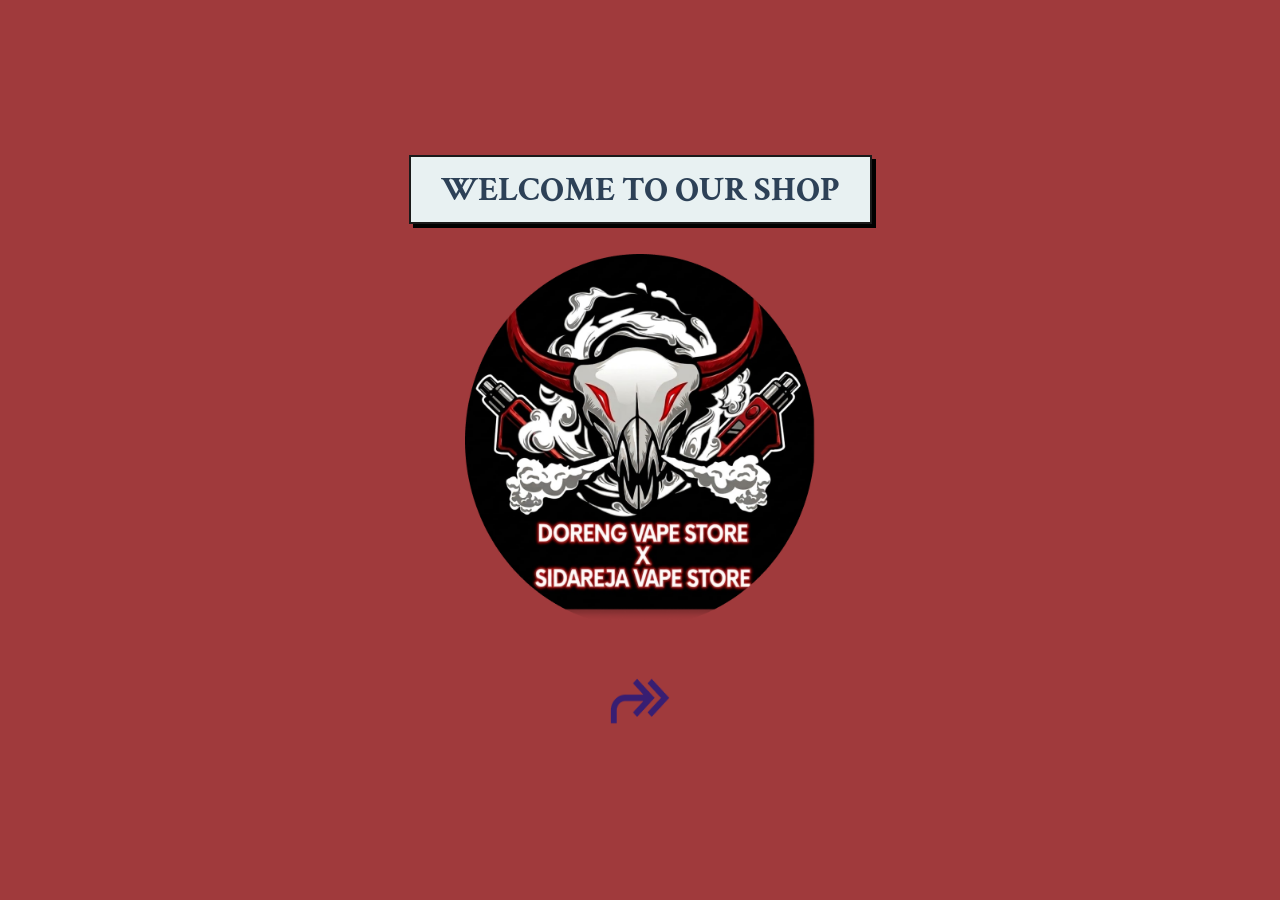
==== index.html @ a391ba3b "Add files via upload" ====
<!DOCTYPE html>
<html lang="id">
<head>
    <meta charset="UTF-8">
    <meta name="viewport" content="width=device-width, initial-scale=1.0">
    <title>Doreng Vape - Welcome</title>
    <meta name="google-site-verification" content="ci9GrGn8tXZQ7DWQbVNNY4WFk1jhF7a3NDwC558Ba0s" />
    <link href="https://fonts.googleapis.com/css2?family=Crimson+Text:wght@600&display=swap" rel="stylesheet">
    <style>
        * { margin: 0; padding: 0; box-sizing: border-box; }

        body {
            background-color: #A03A3C; /* Warna Merah Lu */
            min-height: 100vh;
            display: flex;
            flex-direction: column;
            align-items: center;
            justify-content: center;
            font-family: 'Crimson Text', serif;
            padding: 20px;
            overflow: hidden;
        }

        /* Banner Putih Atas */
        .welcome-banner {
            background-color: #E8F1F2;
            padding: 10px 30px;
            border: 2px solid #1A1A1A;
            margin-bottom: 30px;
            box-shadow: 4px 4px 0px #000;
            text-align: center;
            width: fit-content;
        }

        .welcome-banner h1 {
            font-size: clamp(18px, 4vw, 35px);
            color: #2D4157;
            text-transform: uppercase;
        }

        /* Logo Utama */
        .logo-container {
            width: 85%;
            max-width: 350px;
            margin-bottom: 30px;
        }

        .logo-container img {
            width: 100%;
            height: auto;
        }

        /* Navigasi Panah */
        .arrow-link {
            text-decoration: none;
            transition: 0.3s;
            display: inline-block;
        }

        /* Pastikan nama file gambarnya PANAH.png sesuai folder lu */
        .arrow-img {
            width: 70px; 
            height: auto;
        }

        .arrow-link:hover {
            transform: scale(1.2);
        }

        /* KHUSUS HP */
        @media (max-width: 480px) {
            .logo-container { max-width: 280px; }
            .arrow-img { width: 60px; }
        }
    </style>
</head>
<body>

    <div class="welcome-banner">
        <h1>WELCOME TO OUR SHOP</h1>
    </div>

    <div class="logo-container">
        <img src="logo_vape.png" alt="Logo Doreng">
    </div>

    <a href="slide2.html" class="arrow-link">
        <img src="PANAH.png" alt="Next" class="arrow-img">
    </a>

</body>
</html>
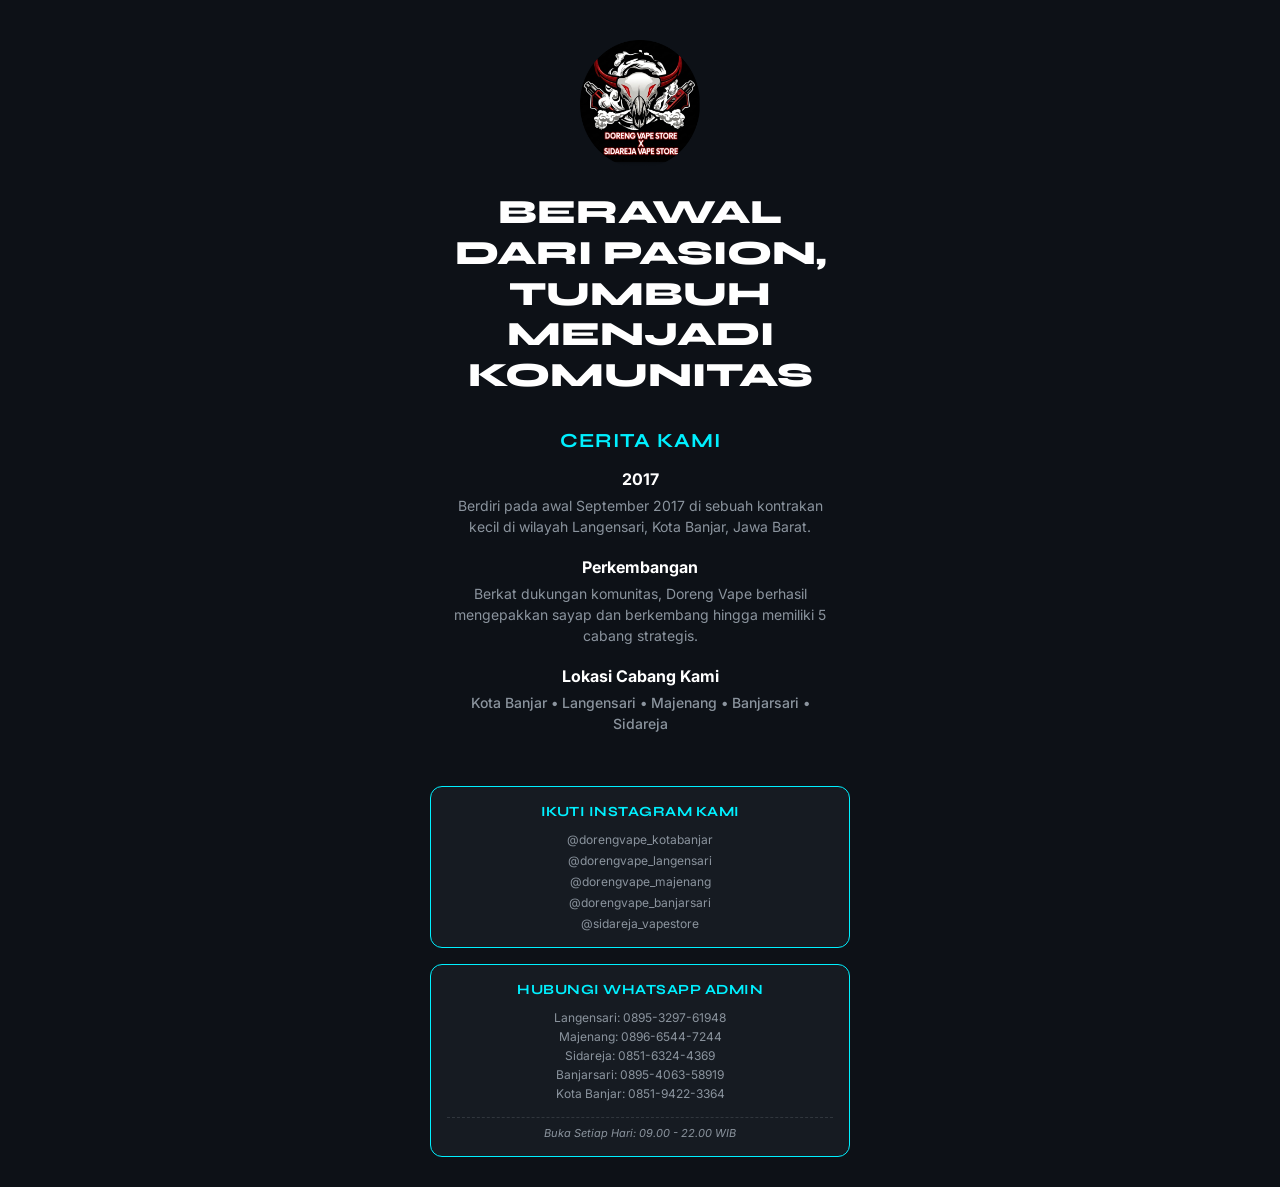
==== commit a4204434: "Update index.html" ====
--- a/index.html
+++ b/index.html
@@ -3,90 +3,69 @@
 <head>
     <meta charset="UTF-8">
     <meta name="viewport" content="width=device-width, initial-scale=1.0">
-    <title>Doreng Vape - Welcome</title>
-    <meta name="google-site-verification" content="ci9GrGn8tXZQ7DWQbVNNY4WFk1jhF7a3NDwC558Ba0s" />
-    <link href="https://fonts.googleapis.com/css2?family=Crimson+Text:wght@600&display=swap" rel="stylesheet">
-    <style>
-        * { margin: 0; padding: 0; box-sizing: border-box; }
-
-        body {
-            background-color: #A03A3C; /* Warna Merah Lu */
-            min-height: 100vh;
-            display: flex;
-            flex-direction: column;
-            align-items: center;
-            justify-content: center;
-            font-family: 'Crimson Text', serif;
-            padding: 20px;
-            overflow: hidden;
-        }
-
-        /* Banner Putih Atas */
-        .welcome-banner {
-            background-color: #E8F1F2;
-            padding: 10px 30px;
-            border: 2px solid #1A1A1A;
-            margin-bottom: 30px;
-            box-shadow: 4px 4px 0px #000;
-            text-align: center;
-            width: fit-content;
-        }
-
-        .welcome-banner h1 {
-            font-size: clamp(18px, 4vw, 35px);
-            color: #2D4157;
-            text-transform: uppercase;
-        }
-
-        /* Logo Utama */
-        .logo-container {
-            width: 85%;
-            max-width: 350px;
-            margin-bottom: 30px;
-        }
-
-        .logo-container img {
-            width: 100%;
-            height: auto;
-        }
-
-        /* Navigasi Panah */
-        .arrow-link {
-            text-decoration: none;
-            transition: 0.3s;
-            display: inline-block;
-        }
-
-        /* Pastikan nama file gambarnya PANAH.png sesuai folder lu */
-        .arrow-img {
-            width: 70px; 
-            height: auto;
-        }
-
-        .arrow-link:hover {
-            transform: scale(1.2);
-        }
-
-        /* KHUSUS HP */
-        @media (max-width: 480px) {
-            .logo-container { max-width: 280px; }
-            .arrow-img { width: 60px; }
-        }
-    </style>
+    <title>Doreng Vape Store</title>
+    <link rel="preconnect" href="https://fonts.googleapis.com">
+    <link rel="preconnect" href="https://fonts.gstatic.com" crossorigin>
+    <link href="https://fonts.googleapis.com/css2?family=Inter:wght@400;700&family=Syne:wght@700;800&display=swap" rel="stylesheet">
+    <link rel="stylesheet" href="style.css">
 </head>
 <body>
 
-    <div class="welcome-banner">
-        <h1>WELCOME TO OUR SHOP</h1>
+    <div class="container">
+        <header class="header-section">
+            <img src="logo_vape.png" alt="Logo Doreng Vape Store" class="main-logo">
+        </header>
+
+        <section class="hero-section">
+            <h1 class="slogan">BERAWAL DARI PASION, TUMBUH MENJADI KOMUNITAS</h1>
+        </section>
+
+        <section class="story-section">
+            <h2 class="section-title">CERITA KAMI</h2>
+            
+            <div class="story-point">
+                <h3>2017</h3>
+                <p>Berdiri pada awal September 2017 di sebuah kontrakan kecil di wilayah Langensari, Kota Banjar, Jawa Barat.</p>
+            </div>
+
+            <div class="story-point">
+                <h3>Perkembangan</h3>
+                <p>Berkat dukungan komunitas, Doreng Vape berhasil mengepakkan sayap dan berkembang hingga memiliki 5 cabang strategis.</p>
+            </div>
+
+            <div class="story-point">
+                <h3>Lokasi Cabang Kami</h3>
+                <p class="cabang-list">Kota Banjar &bull; Langensari &bull; Majenang &bull; Banjarsari &bull; Sidareja</p>
+            </div>
+        </section>
+
+        <section class="contact-section">
+            
+            <div class="card-link">
+                <a href="https://instagram.com" target="_blank" class="btn-main">IKUTI INSTAGRAM KAMI</a>
+                <div class="sub-list">
+                    <a href="https://instagram.com/dorengvape_kotabanjar" target="_blank">@dorengvape_kotabanjar</a>
+                    <a href="https://instagram.com/dorengvape_langensari" target="_blank">@dorengvape_langensari</a>
+                    <a href="https://instagram.com/dorengvape_majenang" target="_blank">@dorengvape_majenang</a>
+                    <a href="https://instagram.com/dorengvape_banjarsari" target="_blank">@dorengvape_banjarsari</a>
+                    <a href="https://instagram.com/sidareja_vapestore" target="_blank">@sidareja_vapestore</a>
+                </div>
+            </div>
+
+            <div class="card-link">
+                <a href="https://wa.me/62895329761948" target="_blank" class="btn-main">HUBUNGI WHATSAPP ADMIN</a>
+                <div class="sub-list grid-wa">
+                    <a href="https://wa.me/62895329761948" target="_blank">Langensari: 0895-3297-61948</a>
+                    <a href="https://wa.me/6289665447244" target="_blank">Majenang: 0896-6544-7244</a>
+                    <a href="https://wa.me/6285163244369" target="_blank">Sidareja: 0851-6324-4369</a>
+                    <a href="https://wa.me/62895406358919" target="_blank">Banjarsari: 0895-4063-58919</a>
+                    <a href="https://wa.me/6285194223364" target="_blank">Kota Banjar: 0851-9422-3364</a>
+                </div>
+                <p class="jam-operasional">Buka Setiap Hari: 09.00 - 22.00 WIB</p>
+            </div>
+
+        </section>
     </div>
 
-    <div class="logo-container">
-        <img src="logo_vape.png" alt="Logo Doreng">
-    </div>
-
-    <a href="slide2.html" class="arrow-link">
-        <img src="PANAH.png" alt="Next" class="arrow-img">
-    </a>
-
 </body>
-</html>+</html>
--- a/style.css
+++ b/style.css
@@ -0,0 +1,164 @@
+* {
+    margin: 0;
+    padding: 0;
+    box-sizing: border-box;
+}
+
+body {
+    background-color: #0D1117; /* Hitam Canvas Figma */
+    color: #FFFFFF;
+    font-family: 'Inter', sans-serif;
+    display: flex;
+    justify-content: center;
+    align-items: flex-start;
+    min-height: 100vh;
+    padding: 20px;
+}
+
+/* CONTAINER MENIRU UKURAN LAYAR HP */
+.container {
+    width: 100%;
+    max-width: 440px; /* Ukuran lebar iPhone 16 Pro Max */
+    display: flex;
+    flex-direction: column;
+    align-items: center;
+    text-align: center;
+    padding: 10px;
+}
+
+/* LOGO SECTION */
+.header-section {
+    margin-bottom: 24px;
+    margin-top: 10px;
+}
+
+.main-logo {
+    width: 120px; /* Sesuai ukuran 120px di Figma */
+    height: auto;
+    display: block;
+}
+
+/* SLOGAN UTAMA */
+.hero-section {
+    margin-bottom: 32px;
+}
+
+.slogan {
+    font-family: 'Syne', sans-serif;
+    font-size: 34px; /* Menyesuaikan agar proporsional di web */
+    font-weight: 800;
+    line-height: 1.2;
+    color: #FFFFFF;
+}
+
+/* SEJARAH SECTION */
+.story-section {
+    margin-bottom: 32px;
+    width: 100%;
+}
+
+.section-title {
+    font-family: 'Syne', sans-serif;
+    font-size: 20px;
+    color: #00F0FF; /* Cyan Neon */
+    margin-bottom: 16px;
+    letter-spacing: 1px;
+}
+
+.story-point {
+    margin-bottom: 20px;
+    padding: 0 15px;
+}
+
+.story-point h3 {
+    font-size: 16px;
+    font-weight: 700;
+    color: #FFFFFF;
+    margin-bottom: 6px;
+}
+
+.story-point p {
+    font-size: 14px;
+    color: #8B949E; /* Abu-abu Figma */
+    line-height: 1.5;
+}
+
+.cabang-list {
+    font-weight: 500;
+}
+
+/* KOTAK / CARD SOSIAL MEDIA */
+.contact-section {
+    width: 100%;
+    display: flex;
+    flex-direction: column;
+    gap: 16px;
+}
+
+.card-link {
+    background-color: #161B22; /* Warna dasar kotak */
+    border: 1px solid #00F0FF; /* Border Neon Cyan pilihan kedua */
+    border-radius: 12px; /* Tumpul 12px di Figma */
+    padding: 16px;
+    display: flex;
+    flex-direction: column;
+    align-items: center;
+    gap: 12px;
+}
+
+/* TOMBOL UTAMA DALAM KOTAK */
+.btn-main {
+    font-family: 'Syne', sans-serif;
+    font-size: 14px;
+    font-weight: 700;
+    color: #00F0FF;
+    text-decoration: none;
+    letter-spacing: 0.5px;
+    transition: 0.3s;
+}
+
+.btn-main:hover {
+    opacity: 0.8;
+}
+
+/* DAFTAR LINK DI BAWAH TOMBOL */
+.sub-list {
+    display: flex;
+    flex-direction: column;
+    gap: 6px;
+    width: 100%;
+}
+
+.sub-list a {
+    font-size: 12px;
+    color: #8B949E;
+    text-decoration: none;
+    transition: 0.2s;
+}
+
+.sub-list a:hover {
+    color: #FFFFFF;
+}
+
+/* KHUSUS DISPLAY GRID WHATSAPP AGAR KELIATAN SEPERTI DI FIGMA */
+.grid-wa {
+    display: grid;
+    grid-template-columns: 1fr;
+    gap: 4px;
+}
+
+@media (min-width: 360px) {
+    .grid-wa {
+        grid-template-columns: 1fr; /* Tetap satu kolom agar rapi di HP */
+    }
+}
+
+.jam-operasional {
+    font-size: 11px;
+    color: #8B949E;
+    font-style: italic;
+    margin-top: 4px;
+    border-top: 1px dashed #30363D;
+    padding-top: 8px;
+    width: 100%;
+}
